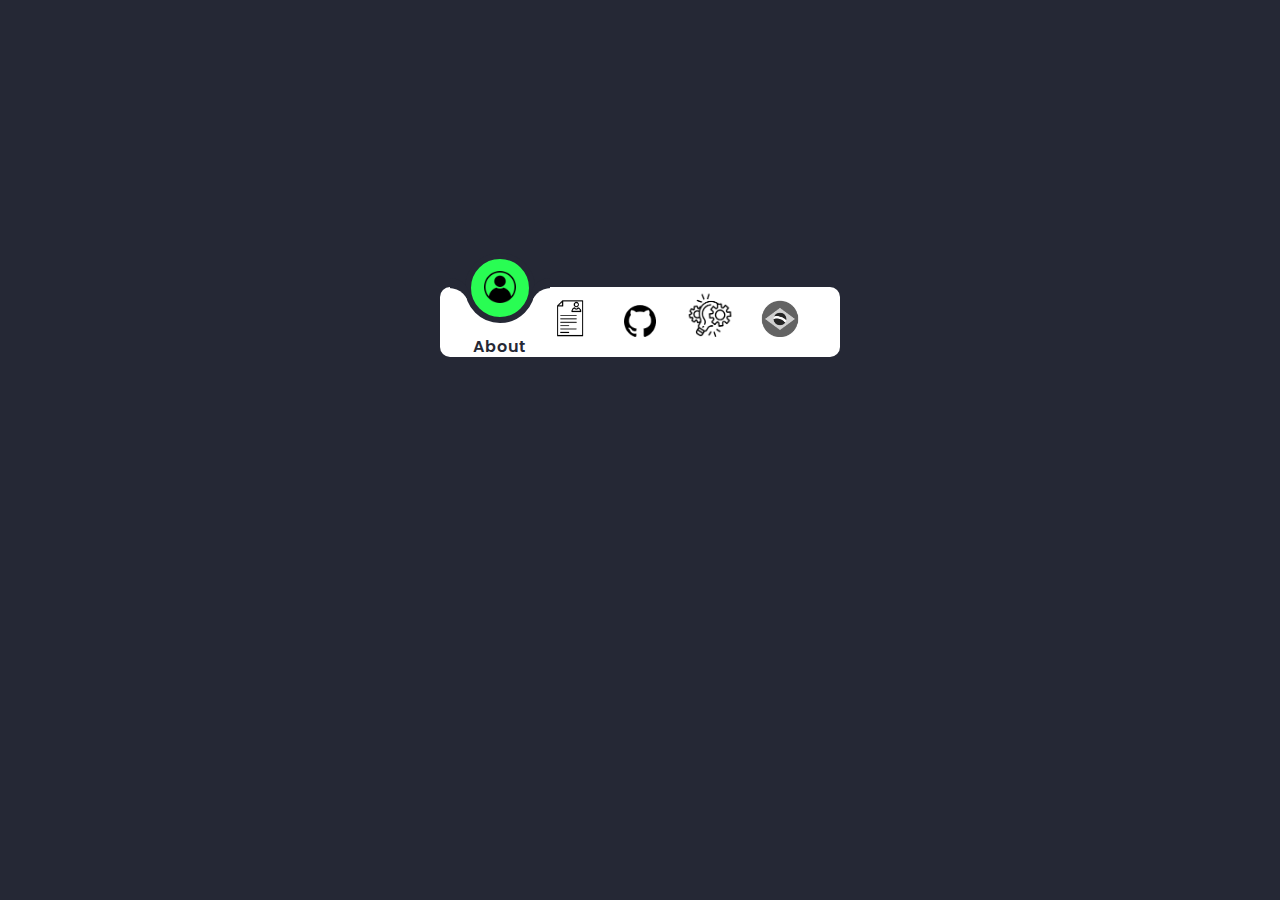
==== Webortifolio/index.html @ dda92965 "Add files via upload" ====
<!DOCTYPE html>
<html lang="en">
  <meta name="viewport" content="width=device-width, initial-scale=1">
  <head>
    <link rel="stylesheet" href="style.css">
  </head>
  <body>
        <div class="navigation">
          <ul>
            <li class="list active">
              <a href="#">
                <span class="icon">
                  <img src="img/abtme.png"
                  width="64"
                  height="64"/>
                </span>
                <span class="text">About</span>
              </a>
            </li>
            
            <li class="list">
              <a href="#">
                <span class="icon">
                  <img src="img/cv.png"
                  width="48"
                  height="48"/>
                </span>
                <span class="text">CV/Socials</span>
              </a>
            </li>
            
            <li class="list">
              <a href="#">
                <span class="icon">
                  <img src="img/gthb.png"
                  width="32"
                  height="32"/>
                </span>
                <span class="text">GitHub</span>
              </a>
            </li>
            
            <li class="list">
              <a href="#">
                <span class="icon">
                  <img src="img/prjc.png"
                  width="48"
                  height="48"/>
                </span>
                <span class="text">Projects</span>
              </a>
            </li>
            
            <li class="list">
              <a href="#">
                <span class="icon">
                  <img src="img/brz.png"
                  width="40"
                  height="40"/>
                </span>
                <span class="text">Lang</span>
              </a>
            </li>
            <div class="indicator">

            </div>
          </ul>
        </div>

    <script src="script.js"></script>
</html>
---- Webortifolio/style.css ----
@import url('https://fonts.googleapis.com/css?family=Poppins:100,200,300,400,500,600,700,800,900');

*
{
    margin: 0;
    padding: 0;
    box-sizing: border-box;
    font-family: 'Poppins' sans-serif;
}
:root{
    --clr: #252835;
}
body{
    display: flex;
    justify-content: center;
    align-items: center;
    min-height: 100vh;
    background: var(--clr);
}
.navigation{
    width:400px;
    height:70px;
    margin-bottom: 20%;
    background: #fff;
    display: flex;
    justify-content: center;
    align-items: center;
    border-radius: 10px;
}
.navigation ul
{
    display: contents;
    width:100%;
}
.navigation ul li
{
    position: relative;
    list-style: none;
    width:70px;
    height:70px;
    z-index: 1;
}
.navigation ul li a
{
    position: relative;
    display: flex;
    justify-content: center;
    align-items: center;
    flex-direction: column;
    width: 100%;
    text-align: center;
    font-weight: 500;
}
.navigation ul li a .icon
{
    position: relative;
    display: block;
    line-height: 85px;
    font-size: 1.5em;
    text-align: center;
    transition: 0.5s;
    color: var(--clr);
}
.navigation ul li.active a .icon
{
    transform: translateY(-32px);
}
.navigation ul li a .text
{
    position: absolute;
    color: var(--clr);
    font-family:'Poppins';
    font-weight: 600;
    font-size: 1em;
    letter-spacing: 0.05em;
    transition: 0.5s;
    opacity: 0;
    transform: translateY(20px);
}
.navigation ul li.active a .text
{
    opacity: 1;
    transform: translateY(10px);
}
.indicator
{
    position: absolute;
    margin-top: -69px;
    width: 70px;
    height: 70px;
    background: #29fd53;
    border-radius: 50%;
    border: 6px solid var(--clr);
    transition: 0.5s;
}
.indicator::before
{
    content:'';
    position: absolute;
    top: 50%;
    left: -22px;
    width: 20px;
    height: 20px;
    background: transparent;
    border-top-right-radius: 20px;
    box-shadow: 1px -10px 0 0 var(--clr);
}
.indicator::after
{
    content:'';
    position: absolute;
    top: 50%;
    right: -22px;
    width: 20px;
    height: 20px;
    background: transparent;
    border-top-left-radius: 20px;
    box-shadow: -1px -10px 0 0 var(--clr);
}
.navigation ul li:nth-child(1).active ~ .indicator
{
    transform: translateX(calc(70px * -2));
}
.navigation ul li:nth-child(2).active ~ .indicator
{
    transform: translateX(calc(70px * -1));
} 
.navigation ul li:nth-child(3).active ~ .indicator
{
    transform: translateX(calc(70px * 0));
} 
.navigation ul li:nth-child(4).active ~ .indicator
{
    transform: translateX(calc(70px * 1));
} 
.navigation ul li:nth-child(5).active ~ .indicator
{
    transform: translateX(calc(70px * 2));
}
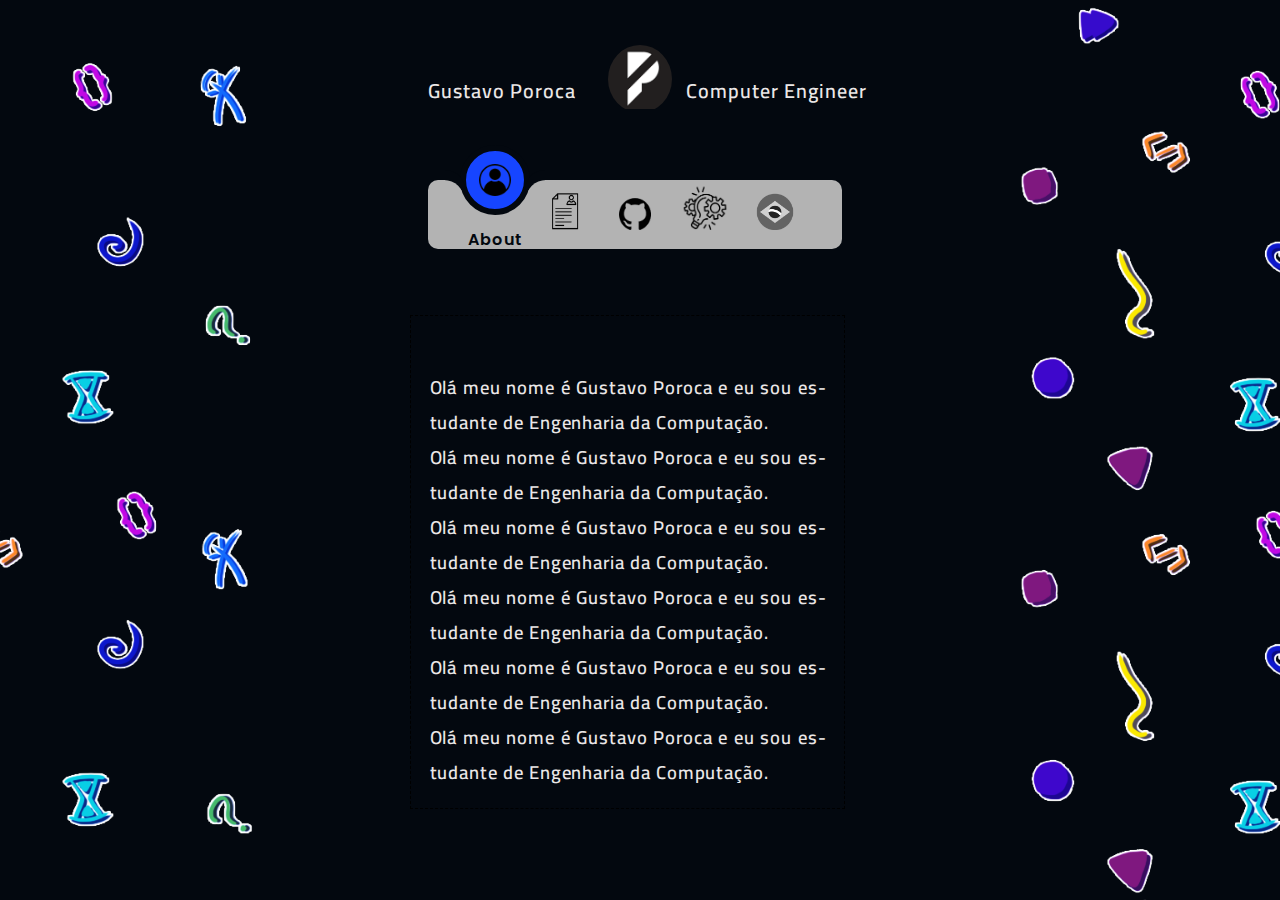
==== commit 4ac2f387: "mainframe" ====
--- a/Webortifolio/index.html
+++ b/Webortifolio/index.html
@@ -1,13 +1,43 @@
 <!DOCTYPE html>
 <html lang="en">
   <meta name="viewport" content="width=device-width, initial-scale=1">
+
   <head>
     <link rel="stylesheet" href="style.css">
   </head>
-  <body>
+
+  <body onload="foo()">
+    <div class="background">
+      <div class="base">
+        <h1 class="nome">Gustavo Poroca                      Computer Engineer</h1>
+        <p id = "0" class="abt">
+          Olá meu nome é Gustavo Poroca e eu sou estudante de Engenharia da Computação.
+          Olá meu nome é Gustavo Poroca e eu sou estudante de Engenharia da Computação.
+          Olá meu nome é Gustavo Poroca e eu sou estudante de Engenharia da Computação.
+          Olá meu nome é Gustavo Poroca e eu sou estudante de Engenharia da Computação.
+          Olá meu nome é Gustavo Poroca e eu sou estudante de Engenharia da Computação.
+          Olá meu nome é Gustavo Poroca e eu sou estudante de Engenharia da Computação.
+        </p>
+        <p id = "1" class="cvs">
+          bbbbbbbbbbbbbbbbb
+        </p>
+        <p id = "2" class="git">
+          ccccccccccccccccc
+        </p>
+        <p id = "3" class="prj">
+          ddddddddddddddddd
+        </p>
+        <p id = "4" class="lng">
+          eeeeeeeeeeeeeeeee
+        </p>
+        <div class="foto">
+          <img src="img/p_logo.png"
+          width="64"
+          height="64"/>
+        </div>
         <div class="navigation">
           <ul>
-            <li class="list active">
+            <li id = "0" class="list active">
               <a href="#">
                 <span class="icon">
                   <img src="img/abtme.png"
@@ -18,7 +48,7 @@
               </a>
             </li>
             
-            <li class="list">
+            <li id = "1" class="list">
               <a href="#">
                 <span class="icon">
                   <img src="img/cv.png"
@@ -29,7 +59,7 @@
               </a>
             </li>
             
-            <li class="list">
+            <li id = "2" class="list">
               <a href="#">
                 <span class="icon">
                   <img src="img/gthb.png"
@@ -40,7 +70,7 @@
               </a>
             </li>
             
-            <li class="list">
+            <li id = "3" class="list">
               <a href="#">
                 <span class="icon">
                   <img src="img/prjc.png"
@@ -51,7 +81,7 @@
               </a>
             </li>
             
-            <li class="list">
+            <li id = "4" class="list">
               <a href="#">
                 <span class="icon">
                   <img src="img/brz.png"
@@ -66,6 +96,10 @@
             </div>
           </ul>
         </div>
+      </div>
+  </div> 
+
+  </body>
 
     <script src="script.js"></script>
 </html>--- a/Webortifolio/style.css
+++ b/Webortifolio/style.css
@@ -1,4 +1,5 @@
 @import url('https://fonts.googleapis.com/css?family=Poppins:100,200,300,400,500,600,700,800,900');
+@import url('https://fonts.googleapis.com/css2?family=Cairo:wght@300&display=swap');
 
 *
 {
@@ -8,20 +9,103 @@
     font-family: 'Poppins' sans-serif;
 }
 :root{
-    --clr: #252835;
-}
+    --clr: #03080f;
+}
+
 body{
-    display: flex;
-    justify-content: center;
-    align-items: center;
-    min-height: 100vh;
-    background: var(--clr);
-}
+    width: 100vw;
+    height: 100vh;
+
+}
+
+.nome{
+    white-space: pre;
+    position: sticky;
+    color: rgb(235, 231, 231);
+    font-family:'Cairo';
+    font-weight: 600;
+    font-size: 1.25em;
+    letter-spacing: 0.05em;
+    top:8%;
+    margin-left: 4%;
+}
+@media screen and (max-width: 600px) {
+    .nome{
+        top: 7%;
+
+        margin-left:7%;
+        font-size: 1em;
+    
+}
+}
+
+p {
+    opacity: 0;
+    color: rgb(235, 231, 231);
+    font-family:'Cairo';
+    font-weight: 600;
+    font-size: 1.25em;
+    letter-spacing: 0.05em;
+    position: absolute;
+    top: 35%;
+    border: 1px dashed black;
+    padding: 1em;
+    font-size: calc(0.7vw + 0.6em);
+    direction: ltr;
+    width: 34vw;
+    margin:auto;
+    text-align:justify;
+    max-height: 65vh;
+    word-break: break-word;
+    white-space: pre-line;
+    overflow-wrap: break-word;
+    -ms-word-break: break-word;
+    word-break: break-word;
+    -ms-hyphens: auto;
+    -moz-hyphens: auto;
+    -webkit-hyphens: auto;
+    hyphens: auto;
+    overflow-y: scroll;
+}
+@media screen and (max-width: 600px) {
+    p{
+        margin-left: 0px;
+        margin-right: 0px;
+        font-size: large;
+        width: 100vw;
+        padding-left: 10vw;
+        padding-right: 10vw;
+    }
+}
+
+.base{
+    margin: auto;
+    margin-top: 0%;
+    margin-bottom: 0%;
+    width:460px;
+    justify-content: center;
+    align-items: center;
+    min-height: 100%;
+}
+@media screen and (max-width: 600px) {
+    .base{
+        position: relative;
+        max-width: 100vw;
+        margin-left: 0px;
+        margin-right: 0px;
+    }
+}
+
+
+
 .navigation{
-    width:400px;
-    height:70px;
-    margin-bottom: 20%;
-    background: #fff;
+    position:sticky;
+    top: 20%;
+    margin-left: 4%;
+    min-width: 380px;
+    width:90%;
+    height:69px;
+    background: #b3b3b3;
     display: flex;
     justify-content: center;
     align-items: center;
@@ -82,13 +166,14 @@
     opacity: 1;
     transform: translateY(10px);
 }
+
 .indicator
 {
     position: absolute;
     margin-top: -69px;
     width: 70px;
     height: 70px;
-    background: #29fd53;
+    background: #1645ff;
     border-radius: 50%;
     border: 6px solid var(--clr);
     transition: 0.5s;
@@ -136,4 +221,33 @@
 .navigation ul li:nth-child(5).active ~ .indicator
 {
     transform: translateX(calc(70px * 2));
-} +} 
+
+.foto{
+    margin: auto;
+    width:fit-content;
+    top: 5%;
+    position: sticky;
+    justify-content: center;
+    align-items: center;
+    border-radius: 50%;
+    overflow: hidden;
+}
+
+@media screen and (max-width: 600px) {
+    .foto{
+        position: absolute;
+        justify-content: center;
+        align-items: center;
+        left:43%;
+        
+    }
+}
+
+.background{
+    height: 100vh;
+    background-image: url(img/background.png);
+    background-color: var(--clr);
+    background-size:cover;
+    background-position: center;
+}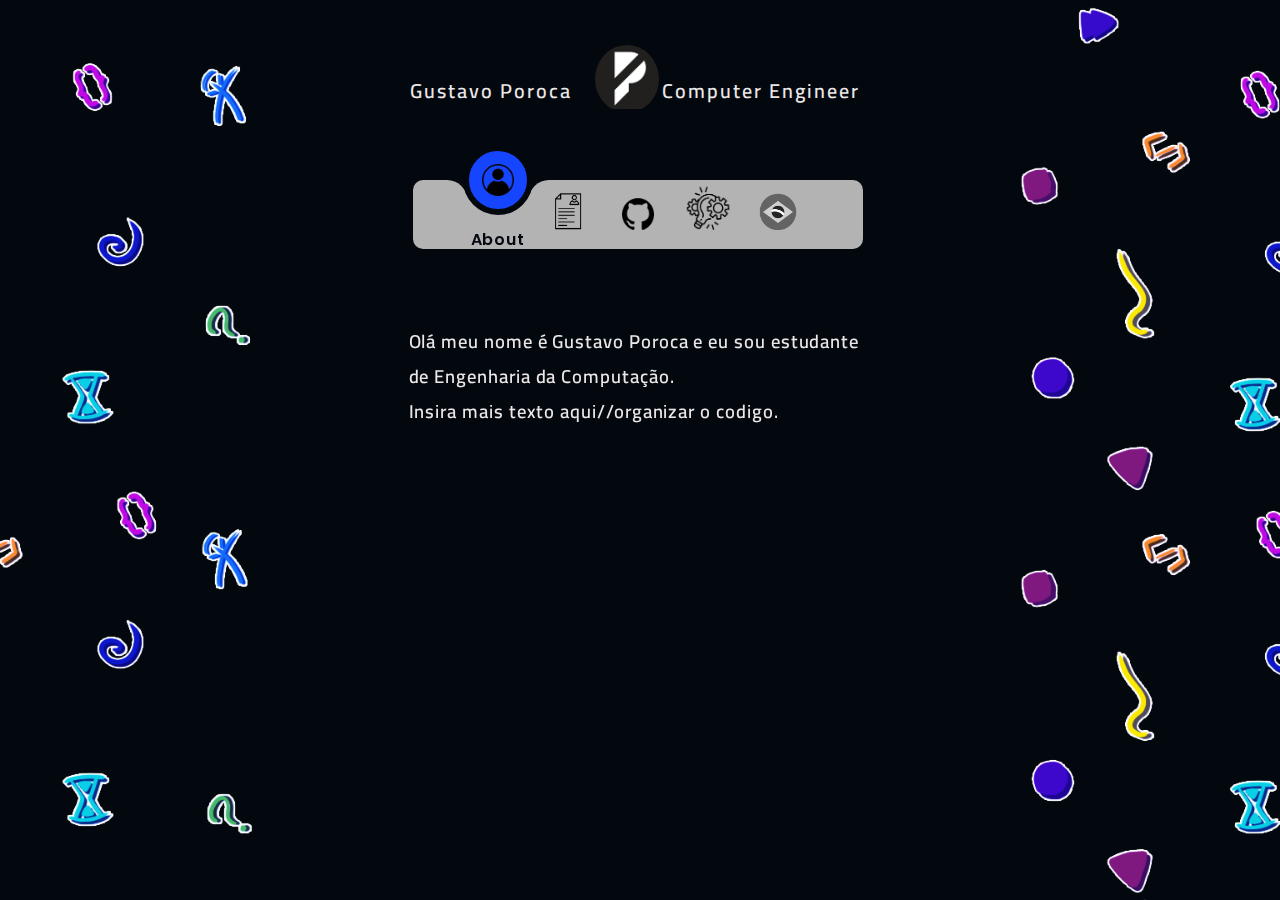
==== commit ade6a89c: "Git/curriculo" ====
--- a/Webortifolio/index.html
+++ b/Webortifolio/index.html
@@ -9,26 +9,23 @@
   <body onload="foo()">
     <div class="background">
       <div class="base">
-        <h1 class="nome">Gustavo Poroca                      Computer Engineer</h1>
-        <p id = "0" class="abt">
+        <h1 class="nome">Gustavo Poroca               Computer Engineer</h1>
+        <p id = "0" class="abt active">
           Olá meu nome é Gustavo Poroca e eu sou estudante de Engenharia da Computação.
-          Olá meu nome é Gustavo Poroca e eu sou estudante de Engenharia da Computação.
-          Olá meu nome é Gustavo Poroca e eu sou estudante de Engenharia da Computação.
-          Olá meu nome é Gustavo Poroca e eu sou estudante de Engenharia da Computação.
-          Olá meu nome é Gustavo Poroca e eu sou estudante de Engenharia da Computação.
-          Olá meu nome é Gustavo Poroca e eu sou estudante de Engenharia da Computação.
+          Insira mais texto aqui//organizar o codigo.
         </p>
         <p id = "1" class="cvs">
-          bbbbbbbbbbbbbbbbb
+          <a href="www.linkedin.com/in/gustavo-poroca-830357207" target="_blank">
+          <img src="img/curriculo.png" style="width: 100%; height: auto;">
+          </a>       
         </p>
         <p id = "2" class="git">
-          ccccccccccccccccc
         </p>
         <p id = "3" class="prj">
-          ddddddddddddddddd
+          Projetos
         </p>
         <p id = "4" class="lng">
-          eeeeeeeeeeeeeeeee
+          fazer quando clicar mudar a lingua do programa
         </p>
         <div class="foto">
           <img src="img/p_logo.png"
@@ -55,7 +52,7 @@
                   width="48"
                   height="48"/>
                 </span>
-                <span class="text">CV/Socials</span>
+                <span class="text">Curriculum</span>
               </a>
             </li>
             
--- a/Webortifolio/style.css
+++ b/Webortifolio/style.css
@@ -10,6 +10,7 @@
 }
 :root{
     --clr: #03080f;
+    --azul: 70px;
 }
 
 body{
@@ -25,7 +26,7 @@
     font-family:'Cairo';
     font-weight: 600;
     font-size: 1.25em;
-    letter-spacing: 0.05em;
+    letter-spacing: 0.1em;
     top:8%;
     margin-left: 4%;
 }
@@ -35,27 +36,26 @@
 
         margin-left:7%;
         font-size: 1em;
+        letter-spacing: 0.05em;
     
 }
 }
 
 p {
+    display: none;
     opacity: 0;
     color: rgb(235, 231, 231);
     font-family:'Cairo';
     font-weight: 600;
     font-size: 1.25em;
     letter-spacing: 0.05em;
-    position: absolute;
-    top: 35%;
-    border: 1px dashed black;
+    position:fixed;
+    top: 30%;
     padding: 1em;
+    padding-right: 0px;
     font-size: calc(0.7vw + 0.6em);
-    direction: ltr;
-    width: 34vw;
-    margin:auto;
-    text-align:justify;
-    max-height: 65vh;
+    width: 38vw;
+    height: 60vh;
     word-break: break-word;
     white-space: pre-line;
     overflow-wrap: break-word;
@@ -65,10 +65,15 @@
     -moz-hyphens: auto;
     -webkit-hyphens: auto;
     hyphens: auto;
-    overflow-y: scroll;
+}
+p.active{
+    display: flex;
+    height: 60vh;
+    overflow-y: auto;
 }
 @media screen and (max-width: 600px) {
     p{
+        position: absolute;
         margin-left: 0px;
         margin-right: 0px;
         font-size: large;
@@ -76,13 +81,22 @@
         padding-left: 10vw;
         padding-right: 10vw;
     }
+    p.active{
+        position: absolute;
+        margin-left: 0px;
+        margin-right: 0px;
+        font-size: large;
+        width: 100vw;
+        padding-left: 10vw;
+        padding-right: 10vw;
+    }
 }
 
 .base{
     margin: auto;
     margin-top: 0%;
     margin-bottom: 0%;
-    width:460px;
+    width:500px;
     justify-content: center;
     align-items: center;
     min-height: 100%;
@@ -94,15 +108,15 @@
         margin-left: 0px;
         margin-right: 0px;
     }
-}
-
+    
+}
 
 
 .navigation{
     position:sticky;
     top: 20%;
-    margin-left: 4%;
-    min-width: 380px;
+    margin-left: 4.5%;
+    min-width: 340px;
     width:90%;
     height:69px;
     background: #b3b3b3;
@@ -111,6 +125,9 @@
     align-items: center;
     border-radius: 10px;
 }
+
+
+
 .navigation ul
 {
     display: contents;
@@ -178,6 +195,16 @@
     border: 6px solid var(--clr);
     transition: 0.5s;
 }
+@media screen and (max-width: 600px) {
+    .indicator{
+        width: 60px;
+        height: 60px;
+        --azul:68px;
+    }
+}
+
+
+
 .indicator::before
 {
     content:'';
@@ -204,30 +231,31 @@
 }
 .navigation ul li:nth-child(1).active ~ .indicator
 {
-    transform: translateX(calc(70px * -2));
+    transform: translateX(calc(var(--azul) * -2));
 }
 .navigation ul li:nth-child(2).active ~ .indicator
 {
-    transform: translateX(calc(70px * -1));
+    transform: translateX(calc(var(--azul) * -1));
 } 
 .navigation ul li:nth-child(3).active ~ .indicator
 {
-    transform: translateX(calc(70px * 0));
+    transform: translateX(calc(var(--azul) * 0));
 } 
 .navigation ul li:nth-child(4).active ~ .indicator
 {
-    transform: translateX(calc(70px * 1));
+    transform: translateX(calc(var(--azul) * 1));
 } 
 .navigation ul li:nth-child(5).active ~ .indicator
 {
-    transform: translateX(calc(70px * 2));
+    transform: translateX(calc(var(--azul) * 2));
 } 
 
 .foto{
     margin: auto;
-    width:fit-content;
+    width:64px;
     top: 5%;
-    position: sticky;
+    left:46.5%;
+    position: absolute;
     justify-content: center;
     align-items: center;
     border-radius: 50%;
@@ -239,7 +267,7 @@
         position: absolute;
         justify-content: center;
         align-items: center;
-        left:43%;
+        left:40%;
         
     }
 }
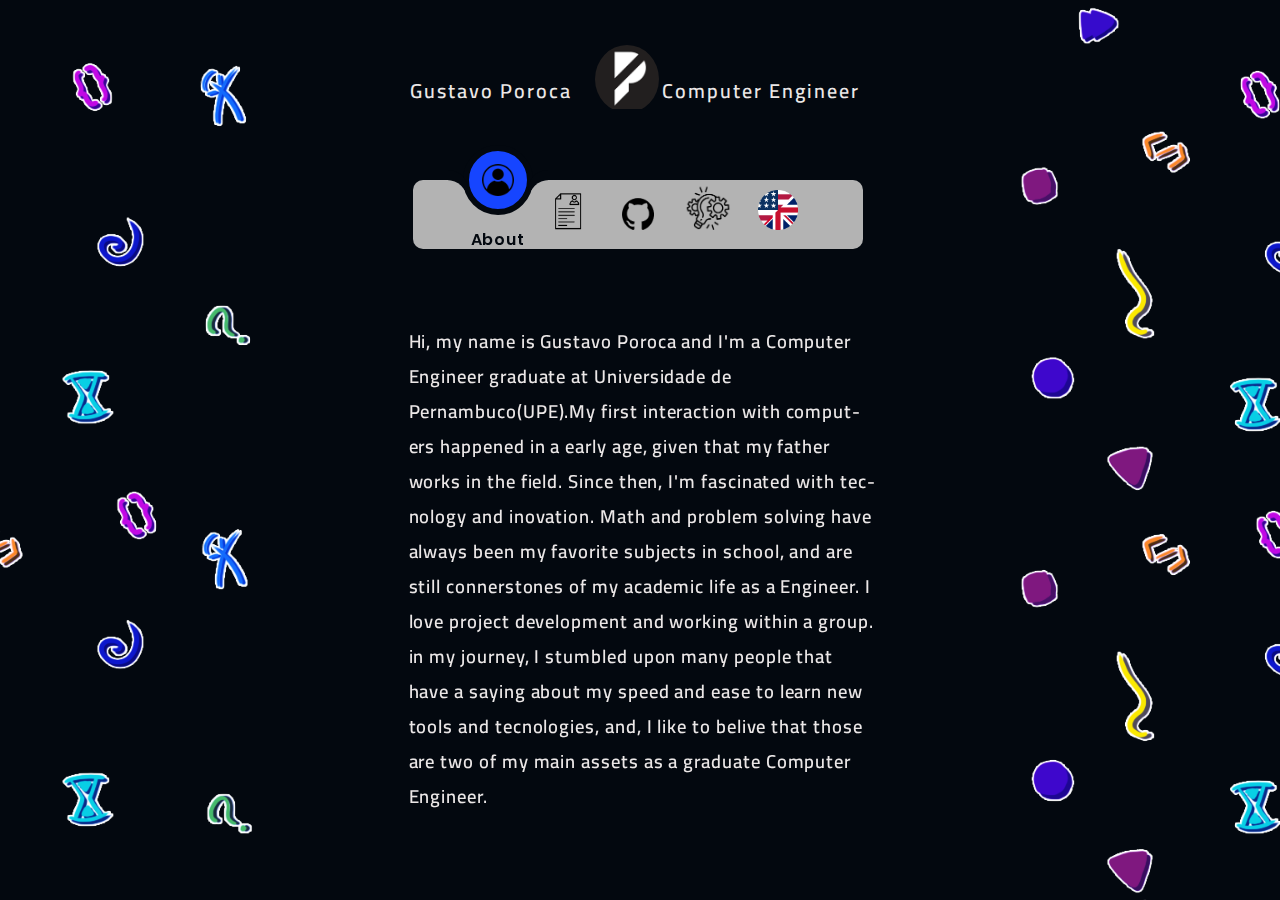
==== commit 2c649478: "Linguagem funcionando texto 90% feito soninho" ====
--- a/Webortifolio/index.html
+++ b/Webortifolio/index.html
@@ -1,5 +1,5 @@
 <!DOCTYPE html>
-<html lang="en">
+<html>
   <meta name="viewport" content="width=device-width, initial-scale=1">
 
   <head>
@@ -7,25 +7,29 @@
   </head>
 
   <body onload="foo()">
+    
     <div class="background">
       <div class="base">
-        <h1 class="nome">Gustavo Poroca               Computer Engineer</h1>
-        <p id = "0" class="abt active">
-          Olá meu nome é Gustavo Poroca e eu sou estudante de Engenharia da Computação.
-          Insira mais texto aqui//organizar o codigo.
+        <h1 lang="en"class="nomeen">Gustavo Poroca               Computer Engineer</h1>
+        <h1 lang="pt" class="nomept">Gustavo Poroca               Engenheiro da Computação</h1>
+        <p lang="en" id = "5" class="abt">
+          Hi, my name is Gustavo Poroca and I'm a Computer Engineer graduate at Universidade de Pernambuco(UPE).My first interaction with computers happened in a early age, given that my father works in the field. Since then, I'm fascinated with tecnology and inovation. Math and problem solving have always been my favorite subjects in school, and are still connerstones of my academic life as a Engineer. I love project development and working within a group. in my journey, I stumbled upon many people that have a saying about my speed and ease to learn new tools and tecnologies, and, I like to belive that those are two of my main assets as a graduate Computer Engineer.
         </p>
-        <p id = "1" class="cvs">
+        <p lang="pt" id = "5" class="abt">
+          Olá, me chamo Gustavo Poroca e sou estudante de Engenharia da Computação na Universidade de Pernambuco (UPE). Meu primeiro contato com computadores ocorreu logo na infância, já que meu pai também atua na área. Desde então, sou fascinado com tecnologia e inovação.  Na educação básica, matemática e resolução de problemas sempre foram minhas partes prediletas, e agora, avançam sendo pilares da minha vida acadêmica como engenheiro. Sou um entusiasta do desenvolvimento de projetos e do trabalho em grupo. Ao longo do meu caminho, encontrei com muitas pessoas que costumam dizer que tenho uma facilidade e velocidade para aprender novas ferramentas e tecnologias e gosto de acreditar que estes são alguns dos meus pontos fortes como Engenheiro da Computação em formação.
+        </p>
+        <p id = "6" class="cvs">
           <a href="www.linkedin.com/in/gustavo-poroca-830357207" target="_blank">
-          <img src="img/curriculo.png" style="width: 100%; height: auto;">
+          <img lang="en" src="img/curriculo.png" style="width: 100%; height: auto;">
+          <img lang="pt" src="img/curriculo.png" style="width: 100%; height: auto;">
           </a>       
         </p>
-        <p id = "2" class="git">
+        <p id = "7" class="git">
         </p>
-        <p id = "3" class="prj">
+        <p id = "8" class="prj">
           Projetos
         </p>
-        <p id = "4" class="lng">
-          fazer quando clicar mudar a lingua do programa
+        <p id = "9" class="lng">
         </p>
         <div class="foto">
           <img src="img/p_logo.png"
@@ -41,7 +45,8 @@
                   width="64"
                   height="64"/>
                 </span>
-                <span class="text">About</span>
+                <span lang="en" class="text">About</span>
+                <span lang="pt" class="text">Sobre</span>
               </a>
             </li>
             
@@ -74,18 +79,23 @@
                   width="48"
                   height="48"/>
                 </span>
-                <span class="text">Projects</span>
+                <span lang="en" class="text">Projects</span>
+                <span lang="pt" class="text">Projetos</span>
               </a>
             </li>
             
             <li id = "4" class="list">
               <a href="#">
                 <span class="icon">
-                  <img src="img/brz.png"
+                  <img lang="en" src="img/eng.png"
+                  width="40"
+                  height="40"/>
+                  <img lang="pt" src="img/brz.png"
                   width="40"
                   height="40"/>
                 </span>
-                <span class="text">Lang</span>
+                <span lang="en" class="text">Language</span>
+                <span lang="pt" class="text">Língua</span>
               </a>
             </li>
             <div class="indicator">
@@ -97,6 +107,6 @@
   </div> 
 
   </body>
-
+    <script src="https://code.jquery.com/jquery-2.2.4.min.js" integrity="sha256-BbhdlvQf/xTY9gja0Dq3HiwQF8LaCRTXxZKRutelT44=" crossorigin="anonymous"></script>
     <script src="script.js"></script>
 </html>--- a/Webortifolio/style.css
+++ b/Webortifolio/style.css
@@ -19,7 +19,7 @@
 
 }
 
-.nome{
+.nomeen, .nomept{
     white-space: pre;
     position: sticky;
     color: rgb(235, 231, 231);
@@ -31,18 +31,17 @@
     margin-left: 4%;
 }
 @media screen and (max-width: 600px) {
-    .nome{
-        top: 7%;
-
-        margin-left:7%;
+    .nomeen, .nomept{
+        top: 12%;
+        margin-left:5%;
         font-size: 1em;
         letter-spacing: 0.05em;
-    
+
 }
 }
 
 p {
-    display: none;
+    display: flex;
     opacity: 0;
     color: rgb(235, 231, 231);
     font-family:'Cairo';
@@ -65,10 +64,6 @@
     -moz-hyphens: auto;
     -webkit-hyphens: auto;
     hyphens: auto;
-}
-p.active{
-    display: flex;
-    height: 60vh;
     overflow-y: auto;
 }
 @media screen and (max-width: 600px) {
